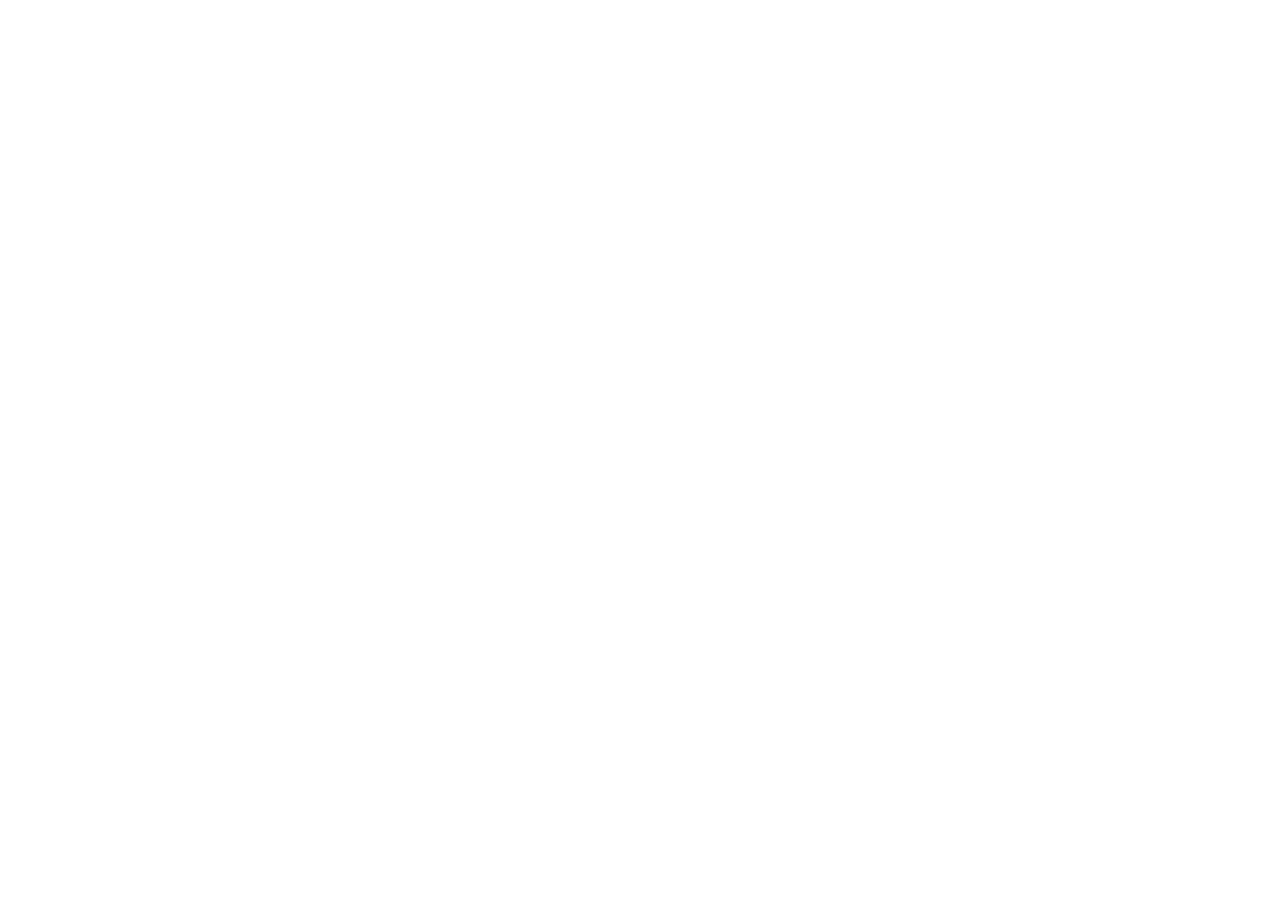
==== index.html @ 9a7eec8b "main" ====
<!DOCTYPE html>
<html lang="es">
<head>
    <meta charset="UTF-8">
    <meta name="viewport" content="width=device-width, initial-scale=1.0">
    <title>Principal</title>
</head>
<body>
    
</body>
</html>
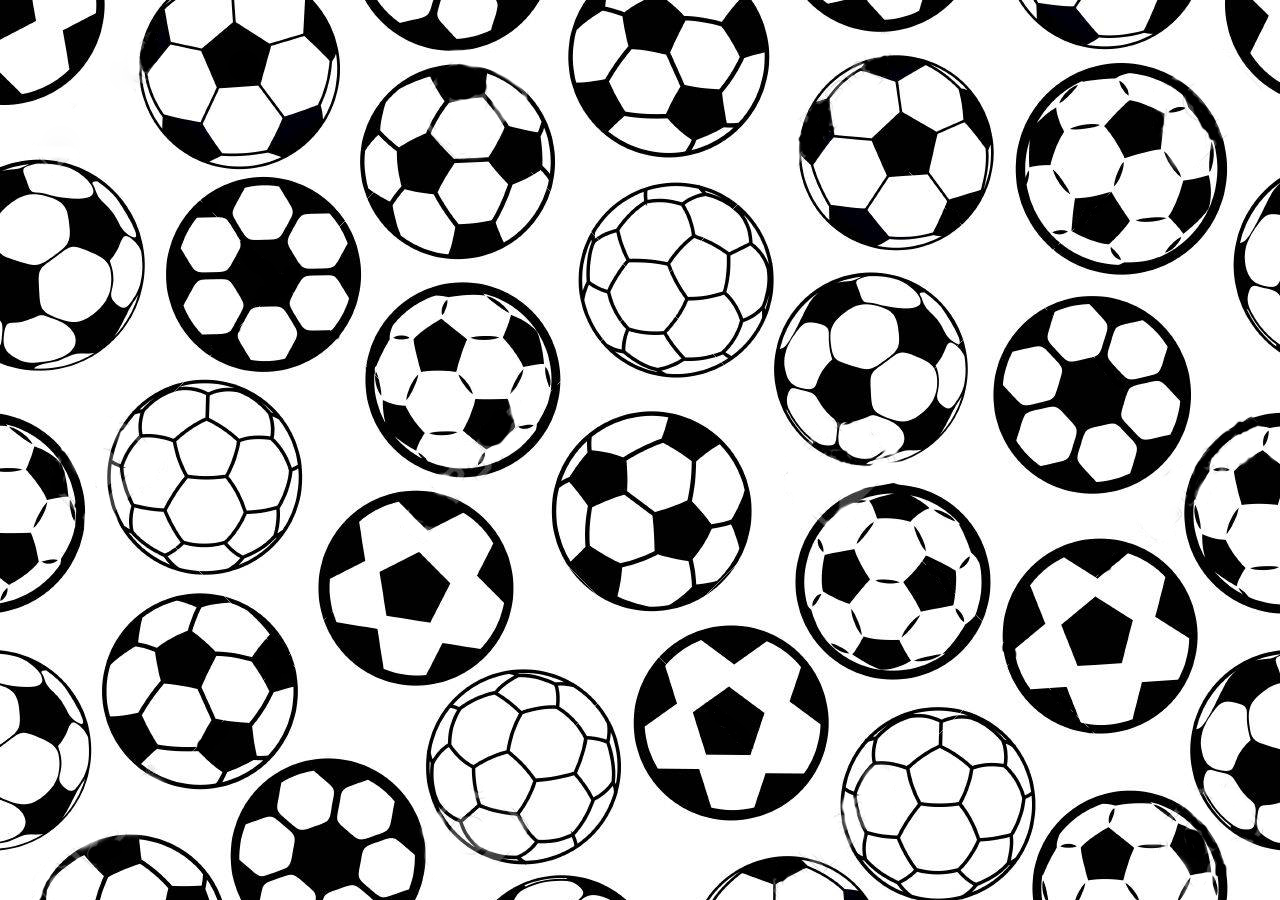
==== commit 18b5f793: "main" ====
--- a/index.html
+++ b/index.html
@@ -4,6 +4,7 @@
     <meta charset="UTF-8">
     <meta name="viewport" content="width=device-width, initial-scale=1.0">
     <title>Principal</title>
+    <link rel="stylesheet" href="style.css">
 </head>
 <body>
     
--- a/style.css
+++ b/style.css
@@ -0,0 +1,3 @@
+body{
+    background-image: url("img/balones.png")
+}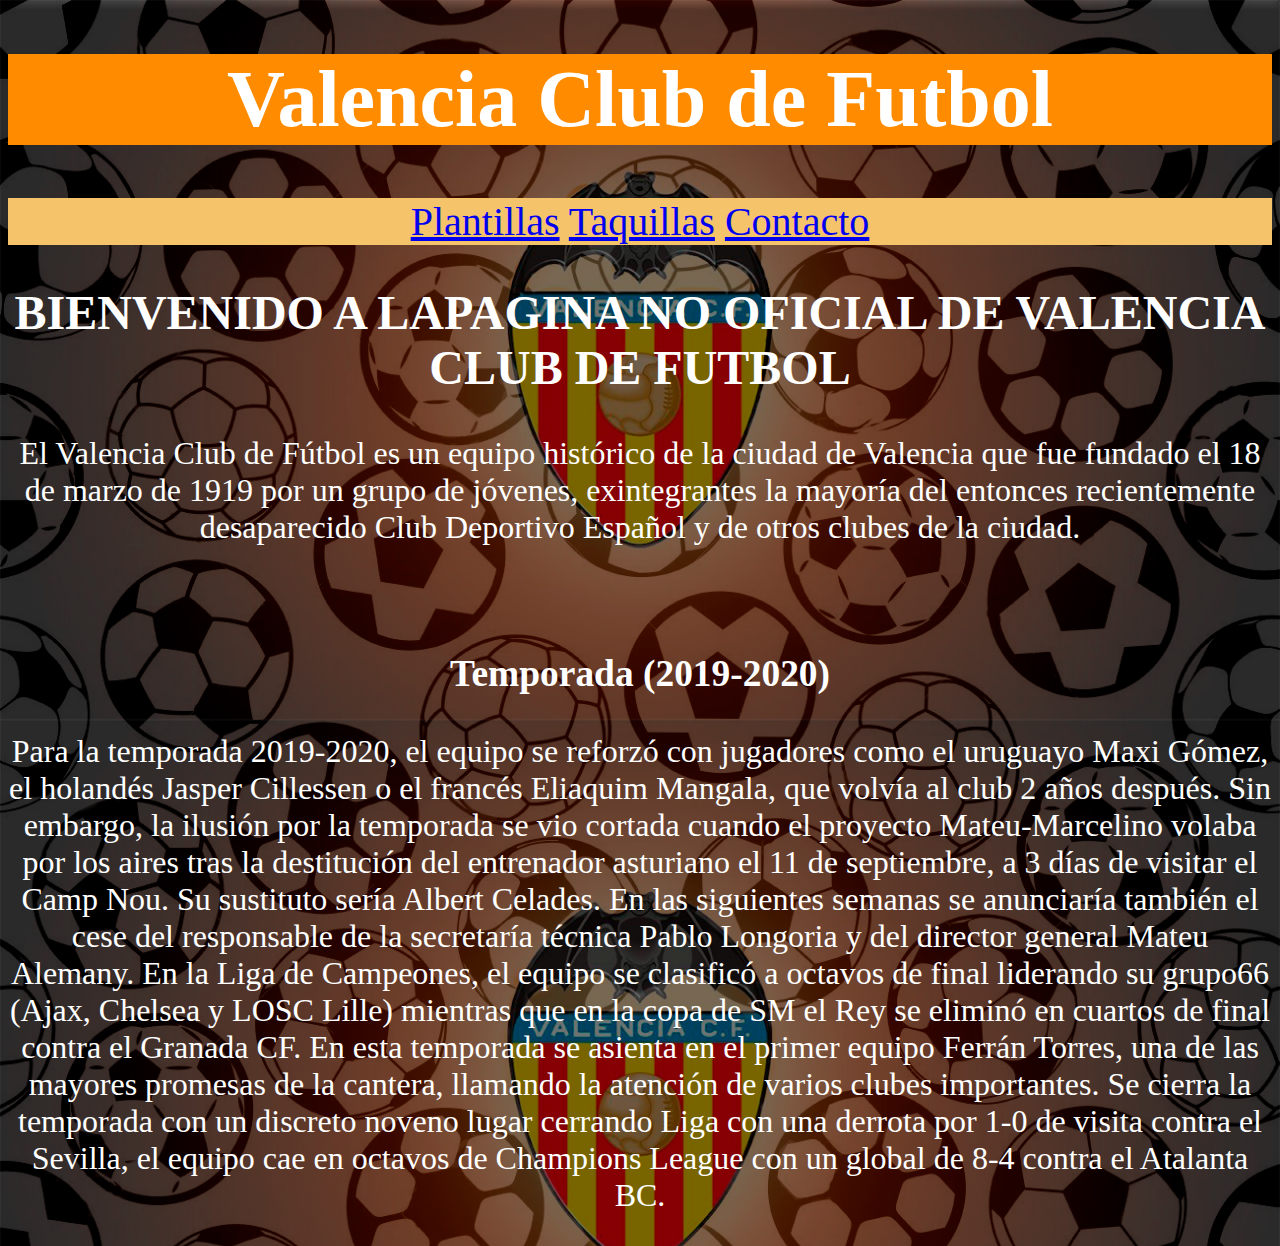
==== commit b54a59f8: "main" ====
--- a/index.html
+++ b/index.html
@@ -7,6 +7,33 @@
     <link rel="stylesheet" href="style.css">
 </head>
 <body>
+    <header><h1>Valencia Club de Futbol</h1></header>
+    <main>
+        <nav>
+            <a href="plantilla.html">Plantillas</a>
+            <a href="taquillas.html">Taquillas</a>
+            <a href="contacto.html">Contacto</a>           
+        </nav>
+        <section>
+            <h2>BIENVENIDO A LAPAGINA NO OFICIAL DE VALENCIA CLUB DE FUTBOL</h2>
+            <p>El Valencia Club de Fútbol es un equipo histórico de la ciudad de Valencia que fue fundado el 18 de marzo de 1919 por un grupo de jóvenes, 
+                exintegrantes la mayoría del entonces recientemente desaparecido Club Deportivo Español y de otros clubes de la ciudad.
+            </p><br>
+            <article>
+            <h3>Temporada (2019-2020)</h3>
+            <p>
+            Para la temporada 2019-2020, el equipo se reforzó con jugadores como el uruguayo Maxi Gómez, el holandés Jasper Cillessen o el francés Eliaquim Mangala,
+            que volvía al club 2 años después. Sin embargo, la ilusión por la temporada se vio cortada cuando el proyecto Mateu-Marcelino volaba por los aires tras
+            la destitución del entrenador asturiano el 11 de septiembre, a 3 días de visitar el Camp Nou. Su sustituto sería Albert Celades. En las siguientes semanas
+            se anunciaría también el cese del responsable de la secretaría técnica Pablo Longoria y del director general Mateu Alemany. En la Liga de Campeones,
+            el equipo se clasificó a octavos de final liderando su grupo66​ (Ajax, Chelsea y LOSC Lille) mientras que en la copa de SM el Rey se eliminó en cuartos
+            de final contra el Granada CF. En esta temporada se asienta en el primer equipo Ferrán Torres, una de las mayores promesas de la cantera, llamando la 
+            atención de varios clubes importantes. Se cierra la temporada con un discreto noveno lugar cerrando Liga con una derrota por 1-0 de visita contra el Sevilla,
+            el equipo cae en octavos de Champions League con un global de 8-4 contra el Atalanta BC.
+            </p>
+            </article>  
+        </section>
+    </main>
     
 </body>
 </html>--- a/style.css
+++ b/style.css
@@ -1,3 +1,20 @@
 body{
-    background-image: url("img/balones.png")
+    background-image: url("img/balones4.png");
+    background-size: cover;
+    font-size: 250%;
+    
+}
+h1{
+    background-color: darkorange;
+    text-align: center;
+    color: white;
+}
+nav{
+    background-color: rgb(245, 196, 106);
+    text-align: center;
+}
+section{
+    text-align: center;
+    font-size: 80%;
+    color: white; 
 }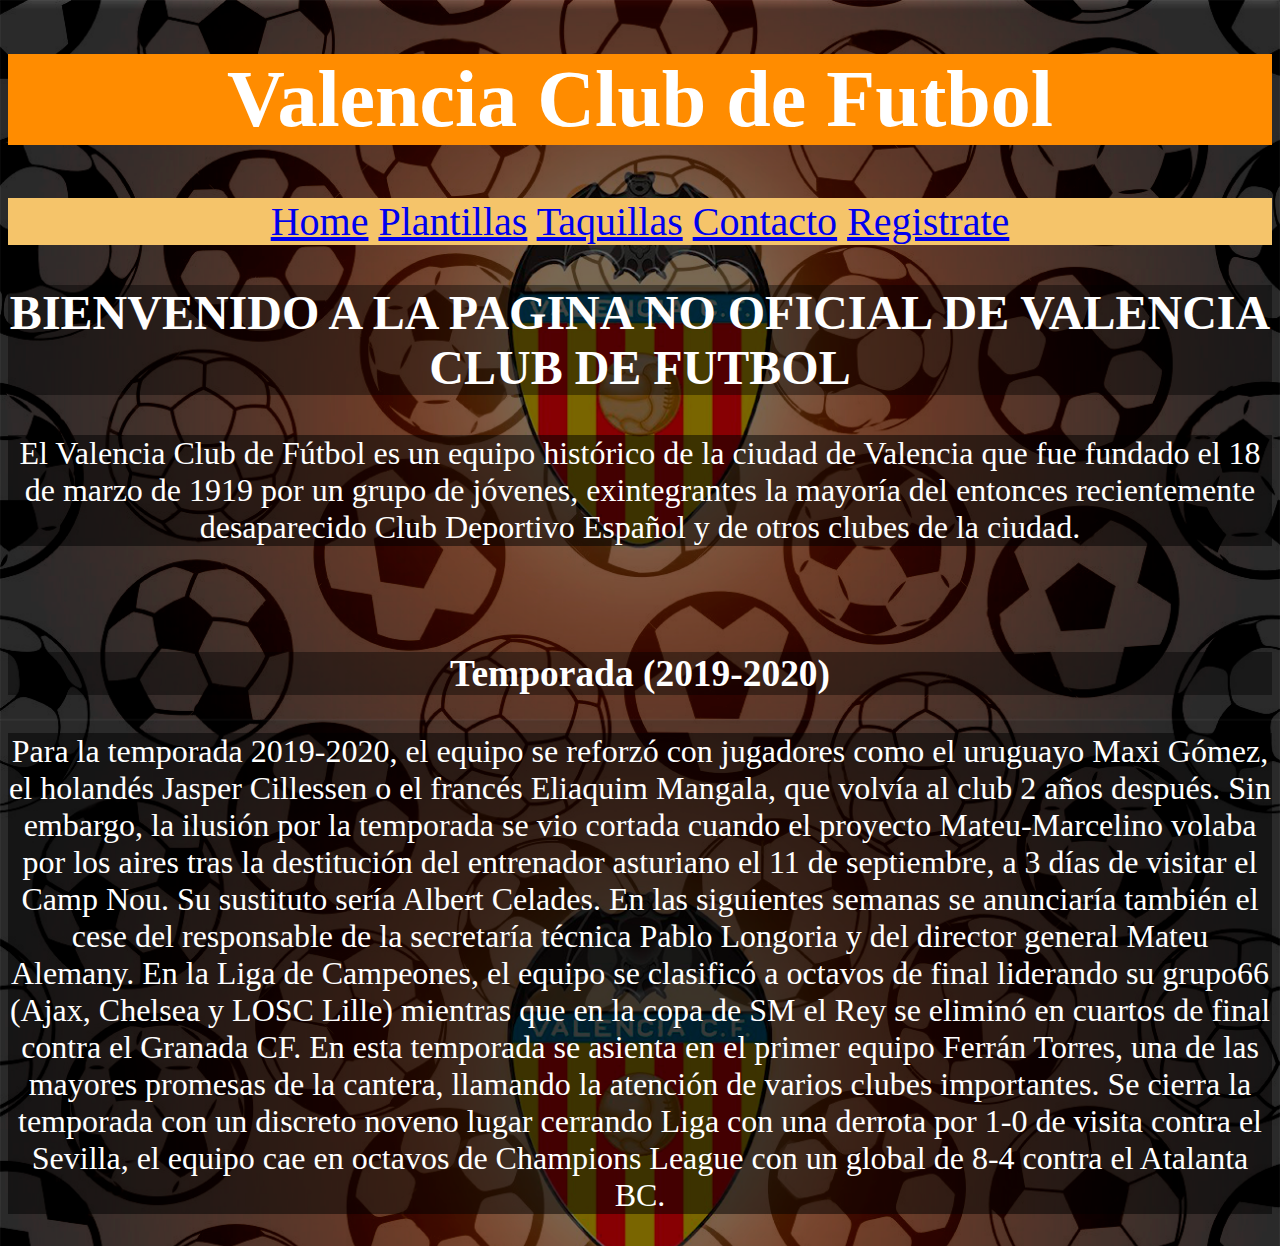
==== commit 6bfff807: "main" ====
--- a/index.html
+++ b/index.html
@@ -3,23 +3,24 @@
 <head>
     <meta charset="UTF-8">
     <meta name="viewport" content="width=device-width, initial-scale=1.0">
-    <title>Principal</title>
+    <title>Bienvenido a la pagina no oficial de Valencia Club de Futbol</title>
     <link rel="stylesheet" href="style.css">
 </head>
 <body>
     <header><h1>Valencia Club de Futbol</h1></header>
     <main>
         <nav>
+            <a href="index.html">Home</a>
             <a href="plantilla.html">Plantillas</a>
             <a href="taquillas.html">Taquillas</a>
-            <a href="contacto.html">Contacto</a>           
+            <a href="contacto.html">Contacto</a>   
+            <a href="registro.html">Registrate</a>        
         </nav>
         <section>
-            <h2>BIENVENIDO A LAPAGINA NO OFICIAL DE VALENCIA CLUB DE FUTBOL</h2>
+            <h2>BIENVENIDO A LA PAGINA NO OFICIAL DE VALENCIA CLUB DE FUTBOL</h2>
             <p>El Valencia Club de Fútbol es un equipo histórico de la ciudad de Valencia que fue fundado el 18 de marzo de 1919 por un grupo de jóvenes, 
                 exintegrantes la mayoría del entonces recientemente desaparecido Club Deportivo Español y de otros clubes de la ciudad.
             </p><br>
-            <article>
             <h3>Temporada (2019-2020)</h3>
             <p>
             Para la temporada 2019-2020, el equipo se reforzó con jugadores como el uruguayo Maxi Gómez, el holandés Jasper Cillessen o el francés Eliaquim Mangala,
--- a/style.css
+++ b/style.css
@@ -9,6 +9,13 @@
     text-align: center;
     color: white;
 }
+h2{
+    color: white;
+    background: rgba(0, 0, 0, 0.4);
+}
+h3{
+    background: rgba(0, 0, 0, 0.4);
+}
 nav{
     background-color: rgb(245, 196, 106);
     text-align: center;
@@ -16,5 +23,48 @@
 section{
     text-align: center;
     font-size: 80%;
-    color: white; 
-}+    color: white;     
+}
+p{
+    background: rgba(0, 0, 0, 0.5);
+}
+.right{
+    float: right;
+    text-align: center;
+}
+img.small:hover{
+   background-color: yellow;
+}
+img.small{
+    height: 300px;
+}
+img.med{
+    height: 800px;
+    float: left;
+}
+table{
+    margin-left: auto;
+    margin-right: auto;
+}
+ul{
+    list-style: none;
+    text-align: left;
+}
+.modal {
+    background: rgba(0, 0, 0, 0.9);
+    color: #fff;
+    position: fixed;
+    top: 0;
+    left: 0;
+    transition: all 0.5s;
+  }
+  td{
+      padding: 12px;;
+  }
+  tr{
+      text-align: center;
+  }
+  tr.or{
+      color: orange;
+      font-size: 70%;
+  }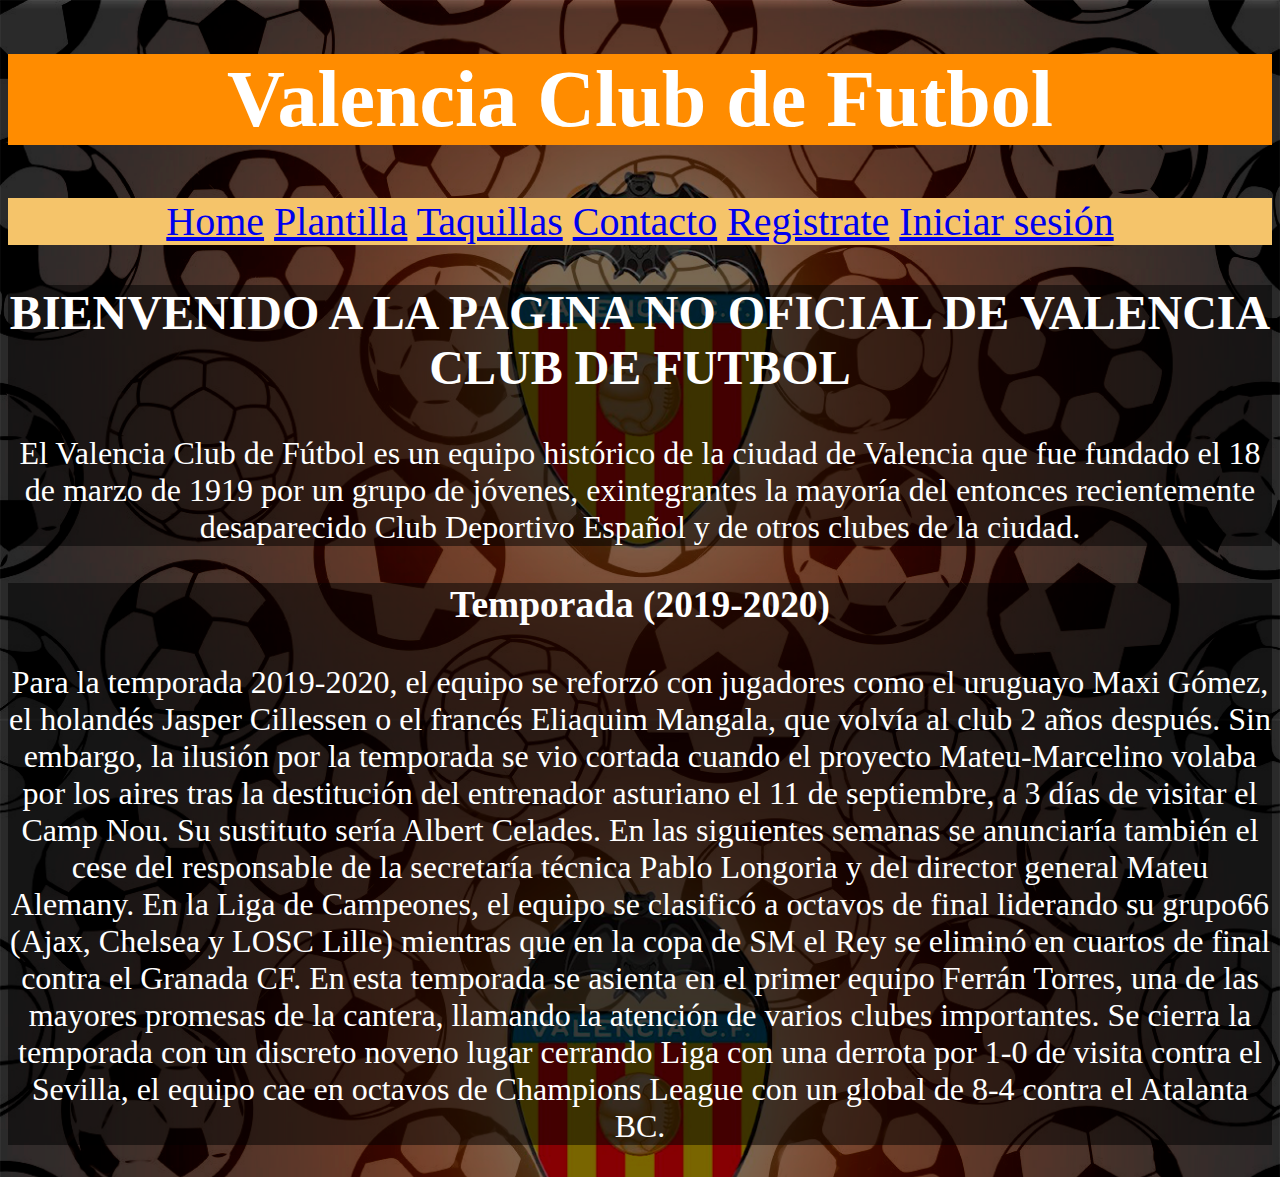
==== commit 3f14691b: "main" ====
--- a/index.html
+++ b/index.html
@@ -11,16 +11,19 @@
     <main>
         <nav>
             <a href="index.html">Home</a>
-            <a href="plantilla.html">Plantillas</a>
+            <a href="plantilla.html">Plantilla</a>
             <a href="taquillas.html">Taquillas</a>
             <a href="contacto.html">Contacto</a>   
-            <a href="registro.html">Registrate</a>        
+            <a href="registro.html">Registrate</a> 
+            <a href="login.html">Iniciar sesión</a>        
         </nav>
-        <section>
+        <section class="back">
             <h2>BIENVENIDO A LA PAGINA NO OFICIAL DE VALENCIA CLUB DE FUTBOL</h2>
             <p>El Valencia Club de Fútbol es un equipo histórico de la ciudad de Valencia que fue fundado el 18 de marzo de 1919 por un grupo de jóvenes, 
                 exintegrantes la mayoría del entonces recientemente desaparecido Club Deportivo Español y de otros clubes de la ciudad.
-            </p><br>
+            </p>
+        </section>
+        <section class="back">   
             <h3>Temporada (2019-2020)</h3>
             <p>
             Para la temporada 2019-2020, el equipo se reforzó con jugadores como el uruguayo Maxi Gómez, el holandés Jasper Cillessen o el francés Eliaquim Mangala,
@@ -32,7 +35,6 @@
             atención de varios clubes importantes. Se cierra la temporada con un discreto noveno lugar cerrando Liga con una derrota por 1-0 de visita contra el Sevilla,
             el equipo cae en octavos de Champions League con un global de 8-4 contra el Atalanta BC.
             </p>
-            </article>  
         </section>
     </main>
     
--- a/style.css
+++ b/style.css
@@ -11,10 +11,10 @@
 }
 h2{
     color: white;
-    background: rgba(0, 0, 0, 0.4);
 }
 h3{
-    background: rgba(0, 0, 0, 0.4);
+    color: white;
+    text-align: center;
 }
 nav{
     background-color: rgb(245, 196, 106);
@@ -25,8 +25,21 @@
     font-size: 80%;
     color: white;     
 }
-p{
-    background: rgba(0, 0, 0, 0.5);
+.back{
+    background: rgba(0, 0, 0, 0.5)
+}
+.mid{
+    text-align: center;
+}
+.mitad{
+    position: relative;
+    top: auto;
+    bottom: auto;
+    margin-bottom: 100px;
+    padding-bottom: 100px;
+    color: tomato;
+    border: bisque 1px solid;
+    
 }
 .right{
     float: right;
@@ -34,6 +47,19 @@
 }
 img.small:hover{
    background-color: yellow;
+}
+img.smaller{
+    height: 100px;
+    margin-right: 260px;
+    margin-left: 20px;
+}
+img.smaller2{
+    height: 100px;
+    margin-left: 150px;
+}
+img.smaller3{
+    height: 200px;
+    position: auto;
 }
 img.small{
     height: 300px;
@@ -59,12 +85,21 @@
     transition: all 0.5s;
   }
   td{
-      padding: 12px;;
+    width: 20%;
   }
   tr{
-      text-align: center;
+    text-align: center;
   }
   tr.or{
-      color: orange;
-      font-size: 70%;
+    color: orange;
+    font-size: 70%;
+  }
+  .red{
+      color: red;
+  }
+  td.right{
+      color: bisque;
+  }
+  td.left{
+    width: 20%;
   }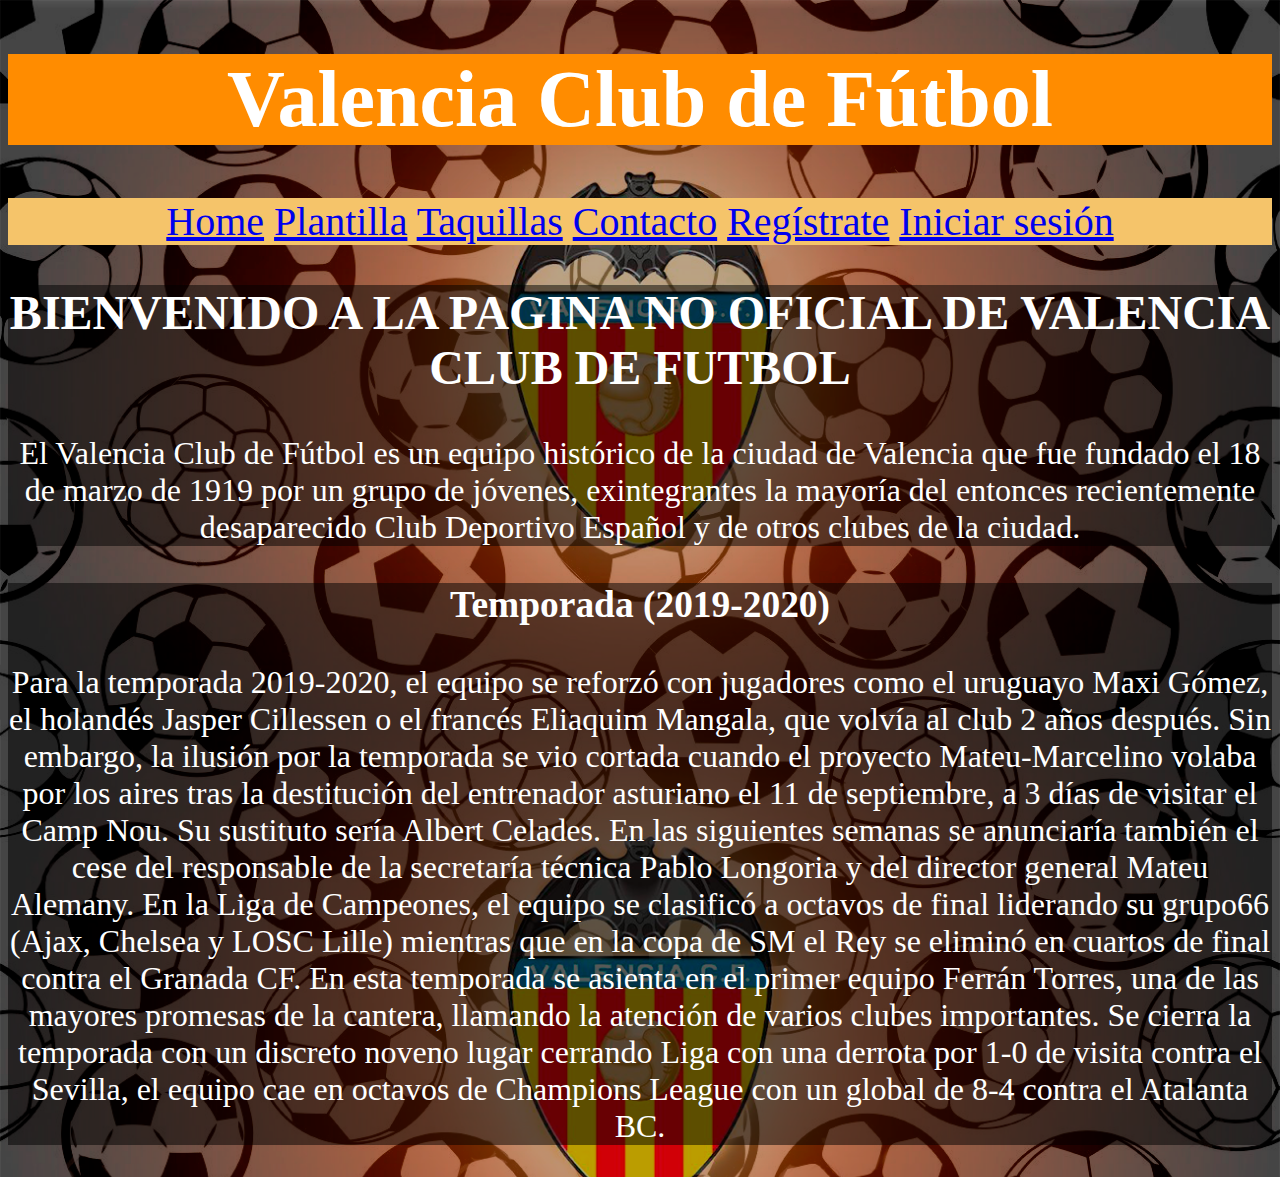
==== commit 091882e6: "main" ====
--- a/index.html
+++ b/index.html
@@ -7,14 +7,14 @@
     <link rel="stylesheet" href="style.css">
 </head>
 <body>
-    <header><h1>Valencia Club de Futbol</h1></header>
+    <header><h1>Valencia Club de Fútbol</h1></header>
     <main>
         <nav>
             <a href="index.html">Home</a>
             <a href="plantilla.html">Plantilla</a>
             <a href="taquillas.html">Taquillas</a>
             <a href="contacto.html">Contacto</a>   
-            <a href="registro.html">Registrate</a> 
+            <a href="registro.html">Regístrate</a> 
             <a href="login.html">Iniciar sesión</a>        
         </nav>
         <section class="back">
--- a/style.css
+++ b/style.css
@@ -59,7 +59,6 @@
 }
 img.smaller3{
     height: 200px;
-    position: auto;
 }
 img.small{
     height: 300px;
@@ -83,23 +82,17 @@
     top: 0;
     left: 0;
     transition: all 0.5s;
-  }
-  td{
+}
+td{
     width: 20%;
-  }
-  tr{
+}
+tr{
     text-align: center;
-  }
-  tr.or{
+}
+tr.or{
     color: orange;
     font-size: 70%;
-  }
-  .red{
+}
+.red{
       color: red;
-  }
-  td.right{
-      color: bisque;
-  }
-  td.left{
-    width: 20%;
-  }+}